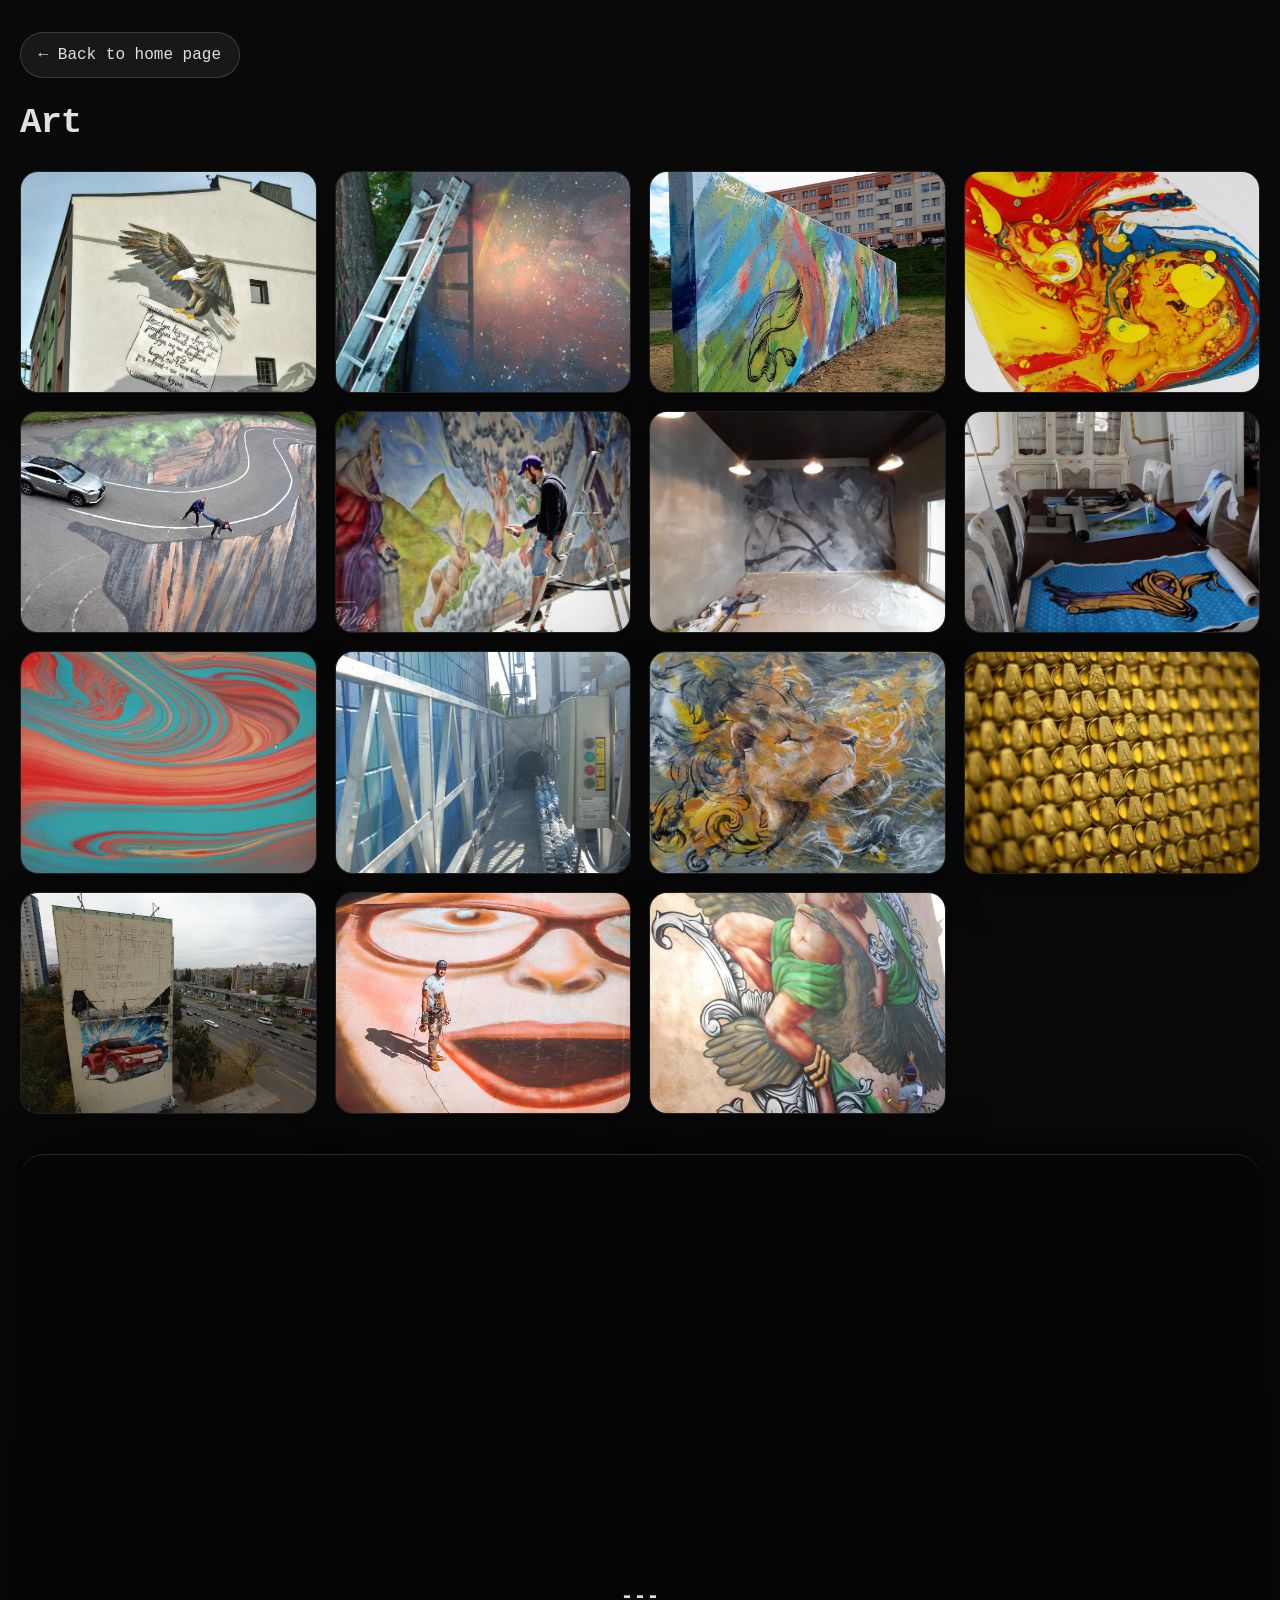
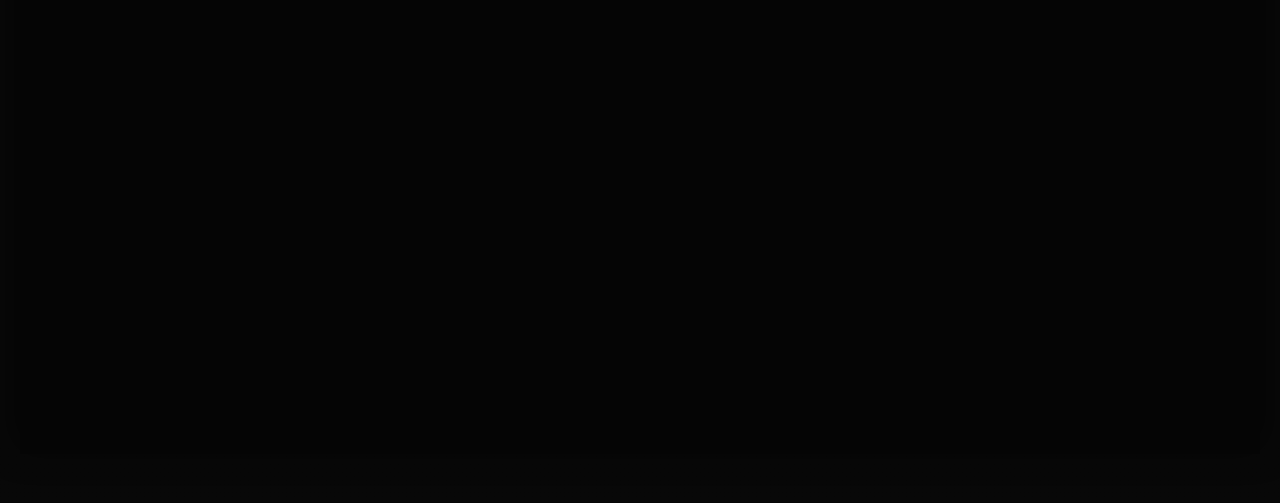
==== pages/art.html @ 4b332e83 "update" ====
<!DOCTYPE html>
<html lang="pl">
<head>
    <meta charset="UTF-8">
    <meta name="viewport" content="width=device-width, initial-scale=1.0">
    <title>Artystyczne malowanie | Galeria</title>
    <link rel="stylesheet" href="../css/style.css">
</head>
<body>
    <div class="gallery-page">
        <a href="../index.html" class="back-btn">← Back to home page</a>

        <header class="gallery-header">
            <div>
                <h1>Art</h1>
        </header>

        <main class="gallery-grid" id="art-gallery"></main>

        <section class="video-section">
            <h2>---</h2>
            <div class="video-grid" id="video-gallery"></div>
        </section>

        <div class="lightbox" id="lightbox">
            <div class="lightbox-content">
                <button class="lightbox-close" id="lightbox-close">×</button>
                <img id="lightbox-img" src="" alt="Preview">
            </div>
        </div>
    </div>

    <script src="../js/main.js" defer></script>
    <script>
        const artImages = [
            "../images/art/1 Oleksii Pryimak 22 1.jpg",
            "../images/art/096939-Oleksii-Pryimak.jpg",
            "../images/art/1 Oleksii Pryimak 24 mural.jpg",
            "../images/art/1 Oleksii Pryimak 26 mural.jpg",
            "../images/art/1 Oleksii Pryimak 27 mural.jpg",
            "../images/art/1-Oleksii-Pryimak.jpg",
            "../images/art/156145-Oleksii-Pryimak.jpg",
            "../images/art/218852-Oleksii-Pryimak.jpg",
            "../images/art/242315-Oleksii-Pryimak.jpg",
            "../images/art/338756-Oleksii-Pryimak.jpg",
            "../images/art/394391-Oleksii-Pryimak.jpg",
            "../images/art/443023-Oleksii-Pryimak.jpg",
            "../images/art/Oleksii Pryimak 1 mural.jpg",
            "../images/art/Oleksii Pryimak 10 mural.JPG",
            "../images/art/Oleksii Pryimak 11 mural.jpg"
        ];

        const videoFiles = [
            <!--"../images/art/video/Oleksii Pryimak 2011.mp4", -->
        ];

        document.addEventListener('DOMContentLoaded', () => {
            const gallery = document.getElementById('art-gallery');
            const videoGallery = document.getElementById('video-gallery');
            const lightbox = document.getElementById('lightbox');
            const lightboxImg = document.getElementById('lightbox-img');
            const lightboxClose = document.getElementById('lightbox-close');

            artImages.forEach(src => {
                const item = document.createElement('div');
                item.className = 'gallery-item';
                const img = document.createElement('img');
                img.src = src;
                img.alt = 'Artystyczne malowanie';
                img.loading = 'lazy';
                item.appendChild(img);
                gallery.appendChild(item);

                item.addEventListener('click', () => {
                    openLightbox(src);
                });
            });

            videoFiles.forEach(src => {
                const wrapper = document.createElement('div');
                wrapper.className = 'video-card';
                const video = document.createElement('video');
                video.src = src;
                video.autoplay = true;
                video.muted = true;
                video.loop = true;
                video.playsInline = true;
                video.setAttribute('playsinline', '');
                wrapper.appendChild(video);
                videoGallery.appendChild(wrapper);
            });

            lightboxClose.addEventListener('click', closeLightbox);
            lightbox.addEventListener('click', event => {
                if (event.target === lightbox) {
                    closeLightbox();
                }
            });
        });
    </script>
</body>
</html>
---- css/style.css ----
/* --- CSS VARIABLES & RESET --- */
:root {
    --bg-color: #050505;
    --text-color: #e0e0e0;
    --accent-color: #ff9f1c; /* Pomarańczowy */
    --grid-line-color: #333;
    --overlay-color: rgba(0, 0, 0, 0.85); /* Mocniejsze przyciemnienie dla minimalizmu */
    --overlay-color-light: rgba(0, 0, 0, 0.4); /* Lżejsze przyciemnienie dla sekcji kolorowych */
}

* {
    box-sizing: border-box;
    margin: 0;
    padding: 0;
}

html {
    scroll-behavior: smooth;
}

body {
    background-color: var(--bg-color);
    color: var(--text-color);
    font-family: 'Fira Code', monospace; /* Jedna czcionka wszędzie */
    overflow-x: hidden;
    overflow-y: visible;
    scrollbar-width: none; 
    -ms-overflow-style: none;
}

body::-webkit-scrollbar { 
    display: none; 
}

a {
    text-decoration: none;
    color: inherit;
    transition: color 0.3s, text-shadow 0.3s;
}

/* Hover na tekst - zmiana na pomarańczowy */
p:hover, h1:hover, h2:hover, h3:hover, li:hover, span:hover {
    color: var(--accent-color);
    transition: color 0.3s ease;
    cursor: default;
}

/* --- TOP HEADER & NAVIGATION --- */
html {
    scroll-behavior: smooth;
    overflow-y: visible;
}

body {
    overflow-x: hidden;
    overflow-y: visible;
}

section[id], div[id] {
    scroll-margin-top: 80px;
}

.top-header {
    position: fixed;
    top: 20px;
    left: 0;
    right: 0;
    width: 100%;
    z-index: 1001;
    display: flex;
    justify-content: center;
    align-items: center;
    padding: 0 20px;
    pointer-events: none;
}

.top-header-inner {
    display: flex;
    justify-content: space-between;
    align-items: center;
    width: 100%;
    max-width: 1240px;
    gap: 12px;
    pointer-events: auto;
    background: rgba(5, 5, 5, 0.65);
    padding: 8px 12px;
    border-radius: 14px;
    backdrop-filter: blur(10px);
    box-shadow: 0 8px 22px rgba(0, 0, 0, 0.24);
}

.lang-container-right {
    justify-content: flex-end;
}

.lang-container {
    display: flex;
    pointer-events: auto;
    box-shadow: 0 4px 15px rgba(0, 0, 0, 0.4);
}

.lang-btn {
    width: 44px;
    height: 40px;
    background: rgba(10, 10, 10, 0.75);
    backdrop-filter: blur(8px);
    border: 1px solid rgba(255, 255, 255, 0.2);
    color: var(--text-color);
    display: flex;
    align-items: center;
    justify-content: center;
    cursor: pointer;
    font-size: 0.85rem;
    font-weight: 600;
    transition: all 0.3s ease;
}

.lang-btn.active {
    background: var(--accent-color);
    color: #000;
    border-color: var(--accent-color);
}

.lang-btn:first-child {
    border-right: none;
    border-radius: 4px 0 0 4px;
}

.lang-btn:last-child {
    border-radius: 0 4px 4px 0;
}

.lang-btn:hover:not(.active) {
    background: rgba(255, 255, 255, 0.15);
    color: var(--accent-color);
}

/* Hamburger button (Mobile only) */
.hamburger-btn {
    position: relative;
    width: 44px;
    height: 44px;
    background: rgba(10, 10, 10, 0.8);
    backdrop-filter: blur(8px);
    border: 1px solid rgba(255, 255, 255, 0.2);
    border-radius: 6px;
    display: flex;
    flex-direction: column;
    justify-content: center;
    align-items: center;
    gap: 5px;
    cursor: pointer;
    pointer-events: auto;
    transition: border-color 0.3s, background 0.3s;
    box-shadow: 0 4px 15px rgba(0, 0, 0, 0.4);
}

.hamburger-btn:hover {
    border-color: var(--accent-color);
    background: rgba(0, 0, 0, 0.95);
}

.hamburger-btn .bar {
    width: 22px;
    height: 2px;
    background-color: var(--text-color);
    transition: transform 0.3s ease, opacity 0.3s ease, background-color 0.3s ease;
}

.hamburger-btn.active .bar:nth-child(1) {
    transform: translateY(7px) rotate(45deg);
    background-color: var(--accent-color);
}

.hamburger-btn.active .bar:nth-child(2) {
    opacity: 0;
}

.hamburger-btn.active .bar:nth-child(3) {
    transform: translateY(-7px) rotate(-45deg);
    background-color: var(--accent-color);
}

/* --- MOBILE MENU OVERLAY --- */
.mobile-menu-overlay {
    position: fixed;
    top: 0;
    left: 0;
    width: 100%;
    height: 100vh;
    background: rgba(5, 5, 5, 0.96);
    backdrop-filter: blur(16px);
    z-index: 1002;
    display: flex;
    flex-direction: column;
    justify-content: center;
    align-items: center;
    opacity: 0;
    pointer-events: none;
    transform: translateY(-20px);
    transition: opacity 0.4s cubic-bezier(0.16, 1, 0.3, 1), transform 0.4s cubic-bezier(0.16, 1, 0.3, 1);
}

.mobile-menu-overlay.active {
    opacity: 1;
    pointer-events: auto;
    transform: translateY(0);
}

.close-menu-btn {
    position: absolute;
    top: 25px;
    right: 25px;
    width: 44px;
    height: 44px;
    background: rgba(255, 255, 255, 0.08);
    border: 1px solid rgba(255, 255, 255, 0.2);
    border-radius: 50%;
    color: var(--text-color);
    font-size: 1.4rem;
    display: flex;
    align-items: center;
    justify-content: center;
    cursor: pointer;
    transition: all 0.3s ease;
}

.close-menu-btn:hover {
    color: var(--accent-color);
    border-color: var(--accent-color);
    transform: rotate(90deg);
}

.mobile-nav-links {
    display: flex;
    flex-direction: column;
    align-items: center;
    gap: 24px;
}

.mobile-nav-links a {
    font-size: 1.3rem;
    text-transform: uppercase;
    letter-spacing: 1px;
    color: var(--text-color);
    position: relative;
    padding: 8px 16px;
    transition: color 0.3s ease, transform 0.3s ease;
}

.mobile-nav-links a::after {
    content: '';
    position: absolute;
    bottom: 0;
    left: 50%;
    width: 0;
    height: 2px;
    background-color: var(--accent-color);
    transition: width 0.3s ease, left 0.3s ease;
}

.mobile-nav-links a:hover {
    color: var(--accent-color);
    transform: scale(1.05);
}

.mobile-nav-links a:hover::after {
    width: 100%;
    left: 0;
}

/* --- NAVIGATION & PROGRESS (Right Side Desktop) --- */
.nav-container {
    position: fixed;
    top: 50%;
    right: 25px;
    transform: translateY(-50%);
    z-index: 1000;
    display: flex;
    flex-direction: column;
    align-items: center;
    gap: 14px;
    padding: 15px 8px;
    background: rgba(10, 10, 10, 0.4);
    backdrop-filter: blur(8px);
    border: 1px solid rgba(255, 255, 255, 0.1);
    border-radius: 30px;
    box-shadow: 0 10px 25px rgba(0, 0, 0, 0.5);
}

.nav-arrow {
    width: 36px;
    height: 36px;
    border-radius: 50%;
    color: var(--text-color);
    cursor: pointer;
    font-size: 1rem;
    display: flex;
    align-items: center;
    justify-content: center;
    transition: all 0.3s ease;
    background: rgba(0, 0, 0, 0.6);
    border: 1px solid rgba(255, 255, 255, 0.2);
}

.nav-arrow-up:hover {
    color: var(--accent-color);
    border-color: var(--accent-color);
    transform: translateY(-3px);
    box-shadow: 0 0 10px var(--accent-color);
}

.nav-arrow-down:hover {
    color: var(--accent-color);
    border-color: var(--accent-color);
    transform: translateY(3px);
    box-shadow: 0 0 10px var(--accent-color);
}

.progress-bar {
    display: flex;
    flex-direction: column;
    gap: 6px;
    align-items: center;
}

.progress-segment {
    width: 8px;
    height: 32px;
    border-radius: 4px;
    background-color: rgba(255, 255, 255, 0.2);
    transition: all 0.4s cubic-bezier(0.16, 1, 0.3, 1);
    cursor: pointer;
    border: 1px solid transparent;
    position: relative;
}

.progress-segment:hover {
    background-color: rgba(255, 159, 28, 0.6);
    transform: scaleX(1.3);
}

.progress-segment.active {
    height: 44px;
    background-color: var(--accent-color);
    box-shadow: 0 0 12px var(--accent-color);
}

/* Tooltip on Desktop Navigation Hover */
.progress-segment::before {
    content: attr(data-tooltip-active);
    position: absolute;
    right: 25px;
    top: 50%;
    transform: translateY(-50%) translateX(10px);
    background: rgba(10, 10, 10, 0.9);
    border: 1px solid var(--accent-color);
    color: var(--accent-color);
    padding: 4px 10px;
    border-radius: 4px;
    font-size: 0.75rem;
    white-space: nowrap;
    opacity: 0;
    pointer-events: none;
    transition: opacity 0.3s ease, transform 0.3s ease;
}

.progress-segment:hover::before {
    opacity: 1;
    transform: translateY(-50%) translateX(0);
}

/* --- SECTIONS LAYOUT --- */
/* --- STACKING CARDS SECTIONS LAYOUT --- */
section {
    min-height: 100vh;
    width: 100%;
    position: sticky;
    top: 0;
    display: flex;
    flex-direction: column;
    justify-content: center;
    align-items: center;
    padding: 90px 40px;
    background-color: var(--bg-color); /* Opaque background prevents content bleed-through */
    border-radius: 24px 24px 0 0;
    border-top: 1px solid rgba(255, 159, 28, 0.2);
    box-shadow: 0 -10px 35px rgba(0, 0, 0, 0.7);
    overflow: hidden;
}

/* Stacking Order per Section */
#hero {
    z-index: 1;
    border-radius: 0;
    border-top: none;
    box-shadow: none;
}

#programming { z-index: 2; }
#graphics { z-index: 3; }
#art { z-index: 4; }
#contact { z-index: 5; }

/* Global Grayscale for Backgrounds */
.bg-image {
    position: absolute;
    top: 0;
    left: 0;
    width: 100%;
    height: 100%;
    z-index: 0;
    background-size: cover;
    background-position: center;
    background-attachment: fixed;
    filter: grayscale(35%);
    transition: filter 0.5s ease, transform 0.1s ease-out;
}

/* Colored backgrounds for specific sections */
.bg-color {
    filter: grayscale(0%) !important;
}

/* Specific Background Images */
.bg-hero { background-image: url('https://images.unsplash.com/photo-1462332420958-a05d1e002413?q=80&w=3007&auto=format&fit=crop&ixlib=rb-4.1.0&ixid=M3wxMjA3fDB8MHxwaG90by1wYWdlfHx8fGVufDB8fHx8fA%3D%3D'); }
.bg-prog { background-image: url('https://images.unsplash.com/photo-1462332420958-a05d1e002413?q=80&w=3007&auto=format&fit=crop&ixlib=rb-4.1.0&ixid=M3wxMjA3fDB8MHxwaG90by1wYWdlfHx8fGVufDB8fHx8fA%3D%3D'); }
.bg-graph { background-image: url('https://images.unsplash.com/photo-1462332420958-a05d1e002413?q=80&w=3007&auto=format&fit=crop&ixlib=rb-4.1.0&ixid=M3wxMjA3fDB8MHxwaG90by1wYWdlfHx8fGVufDB8fHx8fA%3D%3D'); }
.bg-art { background-image: url('https://images.unsplash.com/photo-1462332420958-a05d1e002413?q=80&w=3007&auto=format&fit=crop&ixlib=rb-4.1.0&ixid=M3wxMjA3fDB8MHxwaG90by1wYWdlfHx8fGVufDB8fHx8fA%3D%3D'); }
.bg-contact { background-image: url('https://images.unsplash.com/photo-1525547719571-a2d4ac8945e2?q=80&w=928&auto=format&fit=crop&ixlib=rb-4.1.0&ixid=M3wxMjA3fDB8MHxwaG90by1wYWdlfHx8fGVufDB8fHx8fA%3D%3D'); }

.overlay {
    position: absolute;
    top: 0;
    left: 0;
    width: 100%;
    height: 100%;
    background: var(--overlay-color);
    z-index: 1;
}

.overlay-light {
    background: var(--overlay-color-light);
}

/* Content Container */
.container {
    position: relative;
    z-index: 2;
    width: 100%;
    max-width: 1200px; /* Ujednolicona szerokość */
    text-align: center;
}

/* --- SCROLL REVEAL ANIMATIONS (Pure CSS + IntersectionObserver) --- */
.fade-in-section,
.reveal-fade,
.reveal-slide-up,
.reveal-slide-down,
.reveal-slide-left,
.reveal-slide-right,
.reveal-zoom-in,
.reveal-scale {
    opacity: 0;
    transition: opacity 0.8s cubic-bezier(0.16, 1, 0.3, 1), transform 0.8s cubic-bezier(0.16, 1, 0.3, 1);
    will-change: opacity, transform; /* Optymalizacja wydajności */
}

.reveal-slide-up {
    transform: translateY(40px);
}

.reveal-slide-down {
    transform: translateY(-40px);
}

.reveal-slide-left {
    transform: translateX(-50px);
}

.reveal-slide-right {
    transform: translateX(50px);
}

.reveal-zoom-in,
.reveal-scale {
    transform: scale(0.90);
}

.fade-in-section {
    transform: translateY(30px);
}

/* Active states toggled by IntersectionObserver */
.fade-in-section.is-visible,
.fade-in-section.active,
.reveal-fade.active,
.reveal-slide-up.active,
.reveal-slide-down.active,
.reveal-slide-left.active,
.reveal-slide-right.active,
.reveal-zoom-in.active,
.reveal-scale.active {
    opacity: 1;
    transform: translateY(0) translateX(0) scale(1);
}

/* Stagger animation delays for grid items and consecutive elements */
.stagger-1 { transition-delay: 0.12s; }
.stagger-2 { transition-delay: 0.25s; }
.stagger-3 { transition-delay: 0.38s; }
.stagger-4 { transition-delay: 0.51s; }

/* --- FLOATING ANIMATION FOR PROGRAMMING SECTION --- */
@keyframes floatUp {
    from {
        opacity: 0;
        transform: translateY(60px);
    }
    to {
        opacity: 1;
        transform: translateY(0);
    }
}

/* Apply staggered floating animation to section elements */
#programming .section-title.float-up,
#graphics .section-title.float-up,
#art .section-title.float-up {
    animation: floatUp 0.5s ease-out forwards;
}

/* --- HERO SECTION --- */
#hero h1 {
    font-size: 4rem;
    margin-bottom: 20px;
    letter-spacing: -2px;
    text-shadow: 0 4px 10px rgba(0,0,0,0.5);
    min-height: 1.2em;
    min-width: 100px;
}

#hero p {
    font-size: 1.1rem;
    max-width: 800px;
    margin: 0 auto;
    line-height: 1.8;
    border-left: 2px solid var(--accent-color);
    padding-left: 20px;
    text-align: left;
    background: rgba(0,0,0,0.3);
    padding-top: 10px;
    padding-bottom: 10px;
    min-height: 120px;
}

/* Hide hero elements initially until typing effect starts */
#hero-title, #hero-description {
    visibility: hidden;
}

#hero-title.typing-active, #hero-description.typing-active {
    visibility: visible;
}

/* Typing Effect Styles */
.typing-text {
    display: inline-block;
    position: relative;
}

.typing-cursor {
    display: inline-block;
    width: 2px;
    height: 1em;
    background-color: var(--accent-color);
    margin-left: 4px;
    animation: blink 0.8s infinite;
    vertical-align: text-bottom;
}

@keyframes blink {
    0%, 49% { opacity: 1; }
    50%, 100% { opacity: 0; }
}

.hero-socials {
    margin-top: 40px;
    display: flex;
    gap: 20px;
    justify-content: center;
}

.hero-socials a {
    font-size: 1.5rem;
    border: 1px solid var(--text-color);
    padding: 10px 20px;
    transition: all 0.3s;
    background: rgba(0,0,0,0.5);
}

.hero-socials a:hover {
    border-color: var(--accent-color);
    color: var(--accent-color);
    box-shadow: 0 0 10px var(--accent-color);
}

/* --- CANVAS PARTICLE SYSTEM --- */
#particle-canvas {
    position: absolute;
    top: 0;
    left: 0;
    width: 100%;
    height: 100%;
    z-index: 1;
    display: block;
    pointer-events: none;
}

/* --- UNIFIED TEMPLATE FOR SKILLS (Grid System) --- */
.section-title {
    font-size: 3rem;
    text-transform: uppercase;
    margin-bottom: 40px;
    border-bottom: 1px solid var(--grid-line-color);
    padding-bottom: 20px;
    width: 100%;
    text-align: left;
}

.skills-grid {
    display: grid;
    grid-template-columns: 1fr 1fr 1fr;
    width: 100%;
    border-top: 1px solid var(--grid-line-color);
    border-bottom: 1px solid var(--grid-line-color);
    margin-bottom: 40px;
}

.grid-item {
    padding: 30px 20px;
    border-right: 1px solid var(--grid-line-color);
    display: flex;
    align-items: center;
    justify-content: center;
    text-align: center;
    font-size: 1rem;
    position: relative;
    transition: background 0.3s;
    background: rgba(0,0,0,0.2);
}

.grid-item:last-child {
    border-right: none;
}

/* Special Styling for Link Block */
.grid-item.link-block {
    border: 1px solid var(--accent-color); /* Wyróżnienie */
    color: var(--accent-color);
    font-weight: bold;
    cursor: pointer;
    transition: all 0.3s ease;
}

.grid-item.link-block:hover {
    background: var(--accent-color);
    color: #000;
    box-shadow: 0 0 20px var(--accent-color);
}

/* Description under grid */
.section-desc {
    text-align: justify;
    margin-bottom: 40px;
    line-height: 1.6;
    color: #aaa;
}

/* --- IMAGES & CAROUSEL --- */
.content-image {
    width: 100%;
    max-width: 1200px;
    height: 350px;
    object-fit: cover;
    margin: 0 auto 48px auto;
    display: block;
    filter: grayscale(100%); /* Czarno-białe domyślnie */
    transition: filter 0.5s ease, transform 0.35s ease-out;
    border: 1px solid #333;
    transform: translateX(0);
    will-change: transform;
}

.content-image:hover {
    filter: grayscale(0%); /* Kolor po najechaniu */
}

section#programming .content-image,
section#graphics .content-image,
section#art .content-image {
    margin-bottom: 40px;
}

/* Carousel overrides */
.carousel {
    width: 100%;
    max-width: 800px;
    height: 400px;
    margin: 0 auto;
    position: relative;
    overflow: hidden;
    border: 1px solid #333;
}

.carousel-slide img {
    width: 100%;
    height: 100%;
    object-fit: cover;
    filter: grayscale(100%);
    transition: filter 0.5s ease;
    border-radius: 0; 
}

.carousel-slide img:hover {
    filter: grayscale(0%);
}

/* --- GALLERY PAGES --- */
.gallery-page {
    max-width: 1280px;
    margin: 0 auto;
    padding: 32px 20px 48px;
    min-height: 100vh;
    background: linear-gradient(180deg, rgba(255,255,255,0.02), rgba(255,255,255,0.01));
}

.back-btn {
    display: inline-flex;
    align-items: center;
    gap: 0.5rem;
    margin-bottom: 24px;
    padding: 0.8rem 1.1rem;
    border: 1px solid rgba(255,255,255,0.16);
    border-radius: 999px;
    background: rgba(255,255,255,0.06);
    color: var(--text-color);
    box-shadow: 0 10px 30px rgba(0,0,0,0.2);
    transition: transform 180ms ease, background 180ms ease, border-color 180ms ease;
}

.back-btn:hover,
.back-btn:focus-visible {
    transform: translateY(-1px);
    background: rgba(255,255,255,0.12);
    border-color: var(--accent-color);
    color: var(--accent-color);
}

.gallery-header {
    margin-bottom: 28px;
}

.gallery-header h1 {
    margin: 0 0 0.6rem;
    font-size: clamp(2rem, 2.8vw, 3rem);
    letter-spacing: -0.03em;
}

.gallery-header p {
    margin: 0;
    max-width: 42rem;
    color: #bcbcbc;
    font-size: 0.98rem;
}

.gallery-grid {
    display: grid;
    grid-template-columns: repeat(auto-fill, minmax(250px, 1fr));
    gap: 18px;
    margin-bottom: 40px;
}

.gallery-item {
    position: relative;
    overflow: hidden;
    border-radius: 18px;
    background: #0d0d0d;
    border: 1px solid rgba(255,255,255,0.08);
    box-shadow: 0 18px 45px rgba(0,0,0,0.24);
    cursor: pointer;
    aspect-ratio: 4 / 3;
}

.gallery-item img {
    width: 100%;
    height: 100%;
    display: block;
    object-fit: cover;
    transition: transform 280ms ease;
}

.gallery-item:hover img,
.gallery-item:focus-within img {
    transform: scale(1.04);
}

.video-section {
    margin-top: 8px;
}

.video-section h2 {
    margin: 0 0 18px;
    font-size: 1.35rem;
}

.video-grid {
    display: grid;
    grid-template-columns: repeat(auto-fit, minmax(280px, 1fr));
    gap: 20px;
}

.video-card {
    overflow: hidden;
    border-radius: 20px;
    background: #000;
    border: 1px solid rgba(255,255,255,0.08);
    box-shadow: 0 18px 45px rgba(0,0,0,0.24);
}

.video-card video {
    width: 100%;
    height: auto;
    display: block;
}

.lightbox {
    position: fixed;
    inset: 0;
    display: none;
    justify-content: center;
    align-items: center;
    padding: 24px;
    background: rgba(0, 0, 0, 0.97);
    z-index: 9999;
}

.lightbox.active {
    display: flex;
}

.lightbox-content {
    position: relative;
    max-width: min(1140px, 100%);
    width: 100%;
    max-height: 100%;
    display: grid;
    place-items: center;
}

.lightbox-content img {
    max-width: 100%;
    max-height: calc(100vh - 96px);
    object-fit: contain;
    border-radius: 18px;
    box-shadow: 0 40px 120px rgba(0, 0, 0, 0.45);
}

.lightbox-close {
    position: absolute;
    top: 16px;
    right: 16px;
    width: 44px;
    height: 44px;
    border: none;
    border-radius: 50%;
    background: rgba(255, 255, 255, 0.16);
    color: #fff;
    font-size: 1.6rem;
    cursor: pointer;
    display: grid;
    place-items: center;
    transition: background 180ms ease, transform 180ms ease;
}

.lightbox-close:hover,
.lightbox-close:focus-visible {
    background: rgba(255,255,255,0.24);
    transform: scale(1.05);
}

/* --- CONTACT SECTION --- */
.contact-box {
    border: 1px solid var(--grid-line-color);
    padding: 60px;
    display: inline-block;
    transition: border-color 0.3s;
    background: rgba(0,0,0,0.6);
    backdrop-filter: blur(5px);
}

.contact-box:hover {
    border-color: var(--accent-color);
}

/* --- RESPONSIVE MOBILE STYLES --- */
@media (max-width: 768px) {
    /* Show Hamburger button and hide side arrows navigation */
    .hamburger-btn {
        display: flex;
    }
    .nav-container {
        display: none !important;
    }
    
    section {
        padding: 85px 20px 50px 20px;
        border-radius: 20px 20px 0 0;
    }

    #hero {
        border-radius: 0;
    }

    #hero h1 {
        font-size: 2.6rem;
    }

    #hero p {
        font-size: 0.95rem;
        line-height: 1.6;
        padding-left: 14px;
        min-height: auto;
    }

    .section-title {
        font-size: 2.2rem;
        margin-bottom: 25px;
    }

    .skills-grid {
        grid-template-columns: 1fr;
        margin-bottom: 25px;
    }

    .grid-item {
        border-right: none;
        border-bottom: 1px solid var(--grid-line-color);
        padding: 20px 15px;
    }

    .grid-item:last-child {
        border-bottom: none;
    }

    .content-image, .carousel {
        height: 240px;
    }

    .contact-box {
        padding: 35px 20px;
        width: 100%;
        max-width: 450px;
    }
}
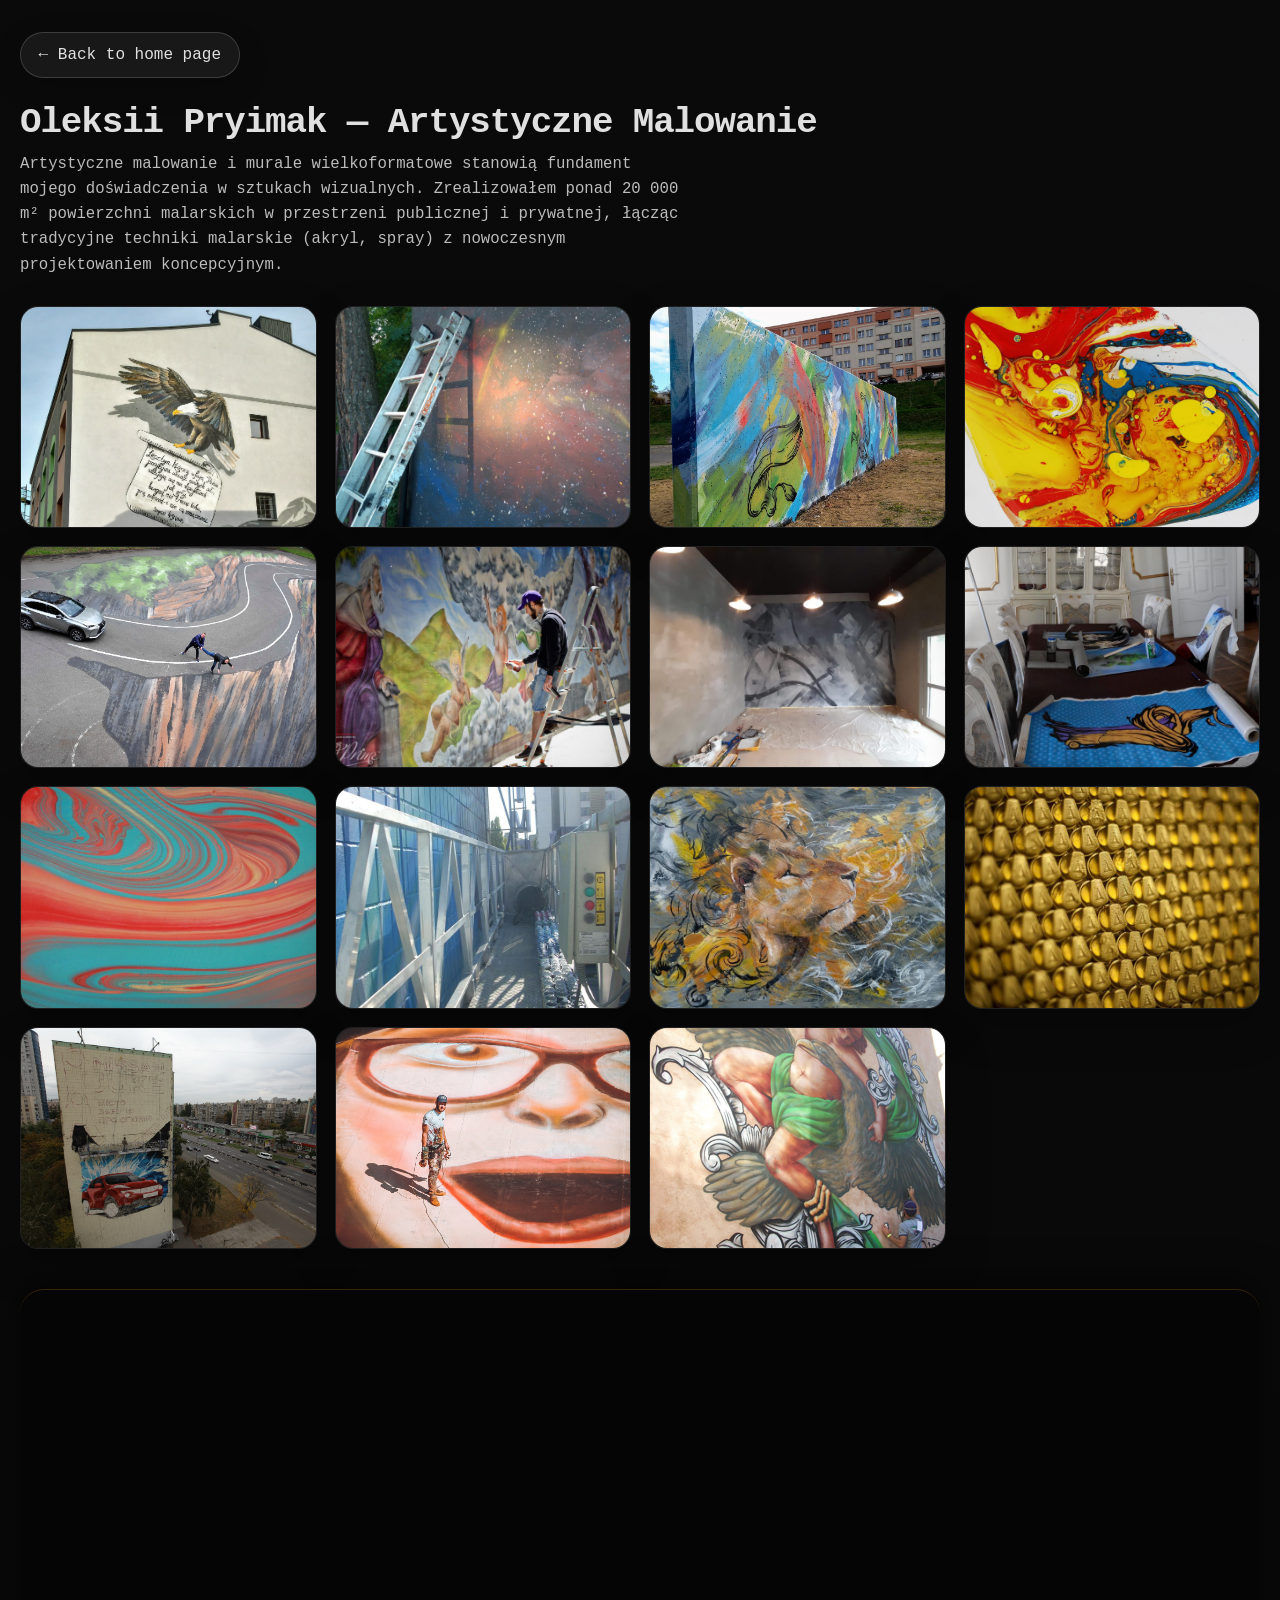
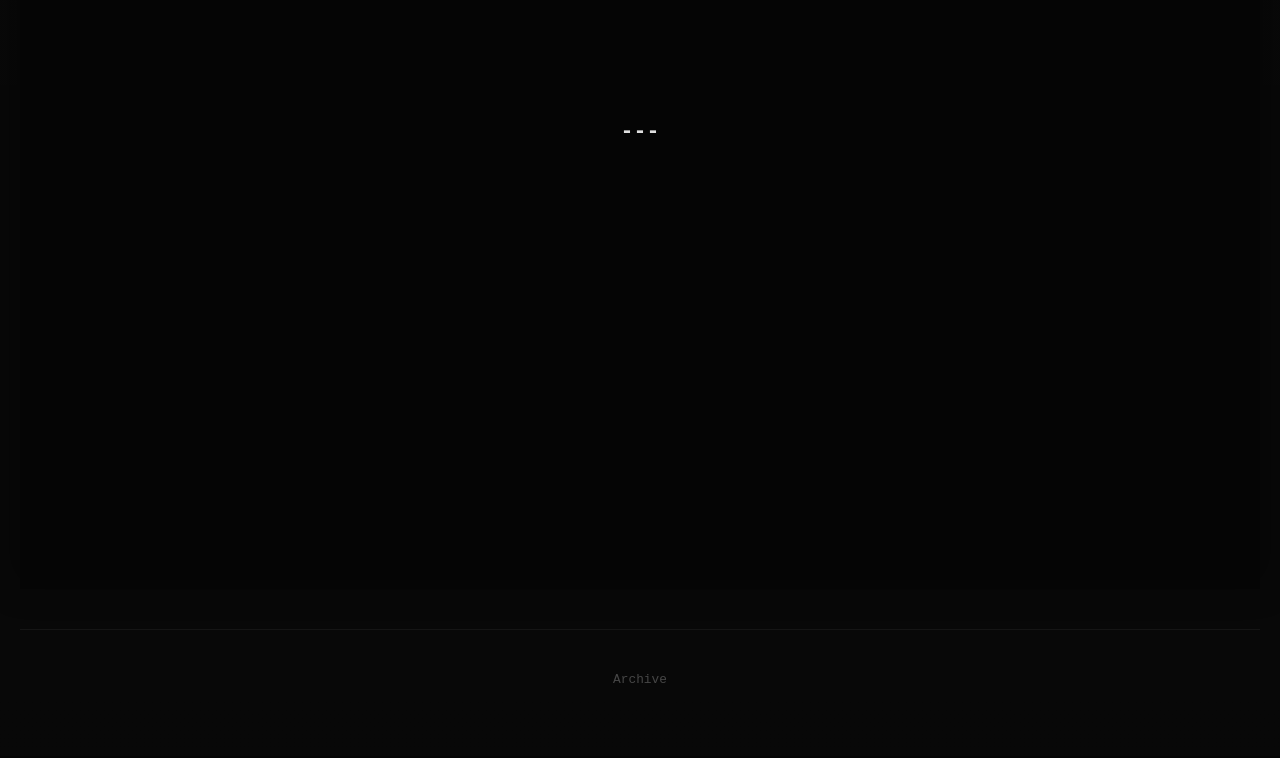
==== commit 2d4af71e: "Fix project root structure and restore proper files" ====
--- a/pages/art.html
+++ b/pages/art.html
@@ -3,7 +3,32 @@
 <head>
     <meta charset="UTF-8">
     <meta name="viewport" content="width=device-width, initial-scale=1.0">
-    <title>Artystyczne malowanie | Galeria</title>
+    <title>Artystyczne Malowanie &amp; Murale | Oleksii Pryimak</title>
+
+    <!-- Meta SEO & Robots -->
+    <meta name="robots" content="index, follow">
+    <meta name="description" content="Galeria prac artystycznego malowania i wielkoformatowych murali Oleksii Pryimak. Ponad 20 000 m² zrealizowanych projektów.">
+    <meta name="author" content="Oleksii Pryimak">
+
+    <!-- Tag Kanoniczny (Canonical) -->
+    <link rel="canonical" href="https://oleksii.pryimak.pl/pages/art.html" />
+
+    <!-- Open Graph -->
+    <meta property="og:type" content="website">
+    <meta property="og:url" content="https://oleksii.pryimak.pl/pages/art.html">
+    <meta property="og:title" content="Artystyczne Malowanie &amp; Murale | Oleksii Pryimak">
+    <meta property="og:description" content="Galeria prac artystycznego malowania i wielkoformatowych murali Oleksii Pryimak.">
+
+    <!-- Google Analytics (GA4) -->
+    <script async src="https://www.googletagmanager.com/gtag/js?id=G-FC5D5TD5PJ"></script>
+    <script>
+      window.dataLayer = window.dataLayer || [];
+      function gtag(){dataLayer.push(arguments);}
+      gtag('js', new Date());
+
+      gtag('config', 'G-FC5D5TD5PJ');
+    </script>
+
     <link rel="stylesheet" href="../css/style.css">
 </head>
 <body>
@@ -12,7 +37,11 @@
 
         <header class="gallery-header">
             <div>
-                <h1>Art</h1>
+                <h1>Oleksii Pryimak — Artystyczne Malowanie</h1>
+                <p class="gallery-intro-desc">
+                    Artystyczne malowanie i murale wielkoformatowe stanowią fundament mojego doświadczenia w sztukach wizualnych. Zrealizowałem ponad 20 000 m² powierzchni malarskich w przestrzeni publicznej i prywatnej, łącząc tradycyjne techniki malarskie (akryl, spray) z nowoczesnym projektowaniem koncepcyjnym.
+                </p>
+            </div>
         </header>
 
         <main class="gallery-grid" id="art-gallery"></main>
@@ -28,6 +57,10 @@
                 <img id="lightbox-img" src="" alt="Preview">
             </div>
         </div>
+
+        <footer class="gallery-footer">
+            <a href="https://sites.google.com/pryimak.pl/oleksii-pryimak" target="_blank" rel="noopener noreferrer" class="archive-link">Archive</a>
+        </footer>
     </div>
 
     <script src="../js/main.js" defer></script>
--- a/css/style.css
+++ b/css/style.css
@@ -87,6 +87,43 @@
     border-radius: 14px;
     backdrop-filter: blur(10px);
     box-shadow: 0 8px 22px rgba(0, 0, 0, 0.24);
+}
+
+/* --- HEADER TEXT ROTATOR --- */
+.header-text-rotator {
+    position: relative;
+    height: 26px;
+    display: flex;
+    align-items: center;
+    justify-content: center;
+    overflow: hidden;
+    min-width: 180px;
+    max-width: 280px;
+    text-align: center;
+}
+
+.rotator-text {
+    position: absolute;
+    font-size: 0.8rem;
+    color: rgba(230, 230, 230, 0.85);
+    text-transform: uppercase;
+    letter-spacing: 1px;
+    white-space: nowrap;
+    opacity: 0;
+    transform: translateY(12px);
+    transition: opacity 0.4s ease, transform 0.4s ease;
+    pointer-events: none;
+    font-weight: 400;
+}
+
+.rotator-text.active {
+    opacity: 1;
+    transform: translateY(0);
+}
+
+.rotator-text.exit {
+    opacity: 0;
+    transform: translateY(-12px);
 }
 
 .lang-container-right {
@@ -371,22 +408,21 @@
 }
 
 /* --- SECTIONS LAYOUT --- */
-/* --- STACKING CARDS SECTIONS LAYOUT --- */
 section {
     min-height: 100vh;
-    width: 100%;
-    position: sticky;
-    top: 0;
+    height: auto;
+    width: 100%;
+    position: relative;
     display: flex;
     flex-direction: column;
     justify-content: center;
     align-items: center;
-    padding: 90px 40px;
+    padding: 100px 40px 100px 40px;
     background-color: var(--bg-color); /* Opaque background prevents content bleed-through */
     border-radius: 24px 24px 0 0;
     border-top: 1px solid rgba(255, 159, 28, 0.2);
-    box-shadow: 0 -10px 35px rgba(0, 0, 0, 0.7);
-    overflow: hidden;
+    box-shadow: 0 -10px 35px rgba(0, 0, 0, 0.5);
+    overflow: visible;
 }
 
 /* Stacking Order per Section */
@@ -531,13 +567,31 @@
 }
 
 /* --- HERO SECTION --- */
-#hero h1 {
-    font-size: 4rem;
-    margin-bottom: 20px;
-    letter-spacing: -2px;
-    text-shadow: 0 4px 10px rgba(0,0,0,0.5);
-    min-height: 1.2em;
-    min-width: 100px;
+.hero-title-container {
+    display: flex;
+    flex-direction: column;
+    align-items: center;
+    margin-bottom: 25px;
+    width: 100%;
+}
+
+.hero-line {
+    display: block;
+    line-height: 1.25;
+    text-shadow: 0 4px 12px rgba(0,0,0,0.6);
+}
+
+.hero-line-1 {
+    font-size: 3rem;
+    font-weight: 600;
+    color: #ffffff;
+}
+
+.hero-line-2 {
+    font-size: 1.65rem;
+    font-weight: 400;
+    color: var(--accent-color);
+    margin-top: 10px;
 }
 
 #hero p {
@@ -554,12 +608,12 @@
     min-height: 120px;
 }
 
-/* Hide hero elements initially until typing effect starts */
-#hero-title, #hero-description {
+/* Hide hero-description initially until typing effect starts */
+#hero-description {
     visibility: hidden;
 }
 
-#hero-title.typing-active, #hero-description.typing-active {
+#hero-description.typing-active {
     visibility: visible;
 }
 
@@ -962,4 +1016,267 @@
         width: 100%;
         max-width: 450px;
     }
+
+    .header-brand-info {
+        font-size: 0.7rem;
+        max-width: 180px;
+        letter-spacing: 0.5px;
+    }
+
+    .hero-line-1 {
+        font-size: 2.1rem;
+    }
+
+    .hero-line-2 {
+        font-size: 1.2rem;
+    }
+
+    section {
+        padding: 90px 20px 80px 20px;
+    }
+}
+
+/* --- ACCORDION STYLES --- */
+.accordion-content {
+    max-height: 0;
+    overflow: hidden;
+    transition: max-height 0.4s cubic-bezier(0.16, 1, 0.3, 1), opacity 0.3s ease;
+    opacity: 0;
+    width: 100%;
+    max-width: 1200px;
+    margin: 0 auto;
+}
+
+.accordion-content.open {
+    opacity: 1;
+    margin-top: 20px;
+    margin-bottom: 30px;
+}
+
+.grid-item.grid-accordion-btn {
+    flex-direction: column;
+    gap: 6px;
+    cursor: pointer;
+    background: rgba(255, 159, 28, 0.05);
+    border: 1px solid rgba(255, 159, 28, 0.3);
+    color: var(--text-color);
+    font-family: inherit;
+    transition: all 0.3s ease;
+    width: 100%;
+}
+
+.grid-item.grid-accordion-btn:hover,
+.grid-item.grid-accordion-btn.active {
+    background: rgba(255, 159, 28, 0.15);
+    border-color: var(--accent-color);
+    color: var(--accent-color);
+    box-shadow: 0 0 15px rgba(255, 159, 28, 0.2);
+}
+
+.grid-acc-subtext {
+    font-size: 0.75rem;
+    color: var(--accent-color);
+    letter-spacing: 0.5px;
+    font-weight: 600;
+}
+
+.accordion-content.open {
+    opacity: 1;
+    margin-top: 15px;
+}
+
+.accordion-inner {
+    background: rgba(0, 0, 0, 0.45);
+    border: 1px solid rgba(255, 255, 255, 0.1);
+    border-radius: 10px;
+    padding: 24px;
+    text-align: left;
+    font-size: 0.95rem;
+    line-height: 1.7;
+    backdrop-filter: blur(5px);
+}
+
+.accordion-inner h4 {
+    color: var(--accent-color);
+    margin-bottom: 10px;
+    font-size: 1.05rem;
+    font-weight: 600;
+}
+
+.accordion-inner ul {
+    list-style-type: none;
+    padding-left: 0;
+    margin-bottom: 15px;
+}
+
+.accordion-inner ul li {
+    position: relative;
+    padding-left: 20px;
+    margin-bottom: 6px;
+    color: #ccc;
+}
+
+.accordion-inner ul li::before {
+    content: "▹";
+    position: absolute;
+    left: 0;
+    color: var(--accent-color);
+}
+
+/* --- CONTACT CTA & GALLERY FOOTER --- */
+.contact-cta {
+    font-size: 1.25rem;
+    color: #e0e0e0;
+    margin-bottom: 30px;
+    text-align: center;
+    font-weight: 300;
+}
+
+.gallery-intro-desc {
+    margin-top: 12px;
+    color: #aaa;
+    font-size: 1rem;
+    line-height: 1.6;
+    max-width: 800px;
+}
+
+.gallery-footer {
+    text-align: center;
+    padding: 40px 20px 20px 20px;
+    margin-top: 40px;
+    border-top: 1px solid rgba(255, 255, 255, 0.05);
+}
+
+.archive-link {
+    color: rgba(255, 255, 255, 0.25);
+    font-size: 0.8rem;
+    text-decoration: none;
+    transition: color 0.3s ease;
+}
+
+.archive-link:hover {
+    color: var(--accent-color);
+}
+
+/* === 3D Carousel styles (graphics & art galleries) === */
+.carousel-3d {
+  position: relative;
+  width: 100%;
+  height: 420px;
+  margin: 24px 0 40px;
+  perspective: 1200px;
+  overflow: visible;
+  display: flex;
+  align-items: center;
+  justify-content: center;
+}
+
+.carousel-3d .carousel-track {
+  position: relative;
+  width: 100%;
+  height: 100%;
+  transform-style: preserve-3d;
+  display: flex;
+  align-items: center;
+  justify-content: center;
+  pointer-events: none;
+}
+
+.carousel-3d .carousel-slide {
+  pointer-events: auto;
+  position: absolute;
+  top: 50%;
+  left: 50%;
+  width: min(52%, 520px);
+  height: min(72%, 420px);
+  transform-origin: center center;
+  background-size: cover;
+  background-position: center;
+  border-radius: 12px;
+  box-shadow: 0 18px 40px rgba(12,12,12,0.35);
+  transition: transform 420ms cubic-bezier(.22,.9,.35,1), opacity 420ms ease, filter 420ms ease;
+  transform-style: preserve-3d;
+  will-change: transform, opacity;
+  overflow: hidden;
+  border: 1px solid rgba(255,255,255,0.03);
+}
+
+/* states */
+.carousel-3d .carousel-slide.hidden {
+  opacity: 0;
+  pointer-events: none;
+  transform: translate3d(-50%, -50%, -800px) scale(0.6);
+  filter: blur(6px) saturate(0.8);
+}
+
+.carousel-3d .carousel-slide.prev-far,
+.carousel-3d .carousel-slide.next-far {
+  opacity: 0.18;
+  transform: translate3d(-50%, -50%, -300px) scale(0.78);
+  filter: saturate(0.8) grayscale(0.14);
+}
+
+.carousel-3d .carousel-slide.prev {
+  transform: translate3d(calc(-50% - 36%), -50%, -120px) rotateY(18deg) scale(0.9);
+  opacity: 0.7;
+  filter: brightness(0.88) saturate(0.9);
+}
+
+.carousel-3d .carousel-slide.next {
+  transform: translate3d(calc(-50% + 36%), -50%, -120px) rotateY(-18deg) scale(0.9);
+  opacity: 0.7;
+  filter: brightness(0.88) saturate(0.9);
+}
+
+.carousel-3d .carousel-slide.active {
+  transform: translate3d(-50%, -50%, 0) rotateY(0deg) scale(1.02);
+  opacity: 1;
+  z-index: 40;
+  box-shadow: 0 30px 60px rgba(8,8,8,0.45);
+  border-radius: 14px;
+}
+
+/* small screens: simpler stack & touch-friendly */
+@media (max-width: 900px) {
+  .carousel-3d { height: 360px; }
+  .carousel-3d .carousel-slide { width: 80%; height: 320px; border-radius: 10px; }
+  .carousel-3d .carousel-slide.prev,
+  .carousel-3d .carousel-slide.next,
+  .carousel-3d .carousel-slide.prev-far,
+  .carousel-3d .carousel-slide.next-far { opacity: 0.28; transform: translate3d(-50%, -50%, -60px) scale(0.86) rotateY(0); }
+  .carousel-3d .carousel-slide.hidden { display:none; }
+}
+
+/* accessibility focus */
+.carousel-3d .carousel-slide:focus {
+  outline: 3px solid rgba(255,255,255,0.08);
+  transform: translate3d(-50%, -50%, 0) scale(1.03);
+}
+
+/* Lightbox trigger hint (optional small overlay) */
+.carousel-3d .carousel-slide::after {
+  content: '';
+  position: absolute;
+  inset: 0;
+  transition: background-color 220ms ease;
+  background: linear-gradient(180deg, rgba(0,0,0,0) 40%, rgba(0,0,0,0.18));
+}
+
+/* === Neutralize old rotator & accordion rules (keeps markup harmless) === */
+.header-text-rotator,
+.rotator-text {
+  display: none !important;
+  visibility: hidden !important;
+  height: 0 !important;
+  overflow: hidden !important;
+}
+
+.accordion-content,
+.grid-accordion-btn,
+.grid-acc-subtext,
+.accordion-inner {
+  display: none !important;
+  max-height: none !important;
+  visibility: hidden !important;
+  overflow: hidden !important;
 }
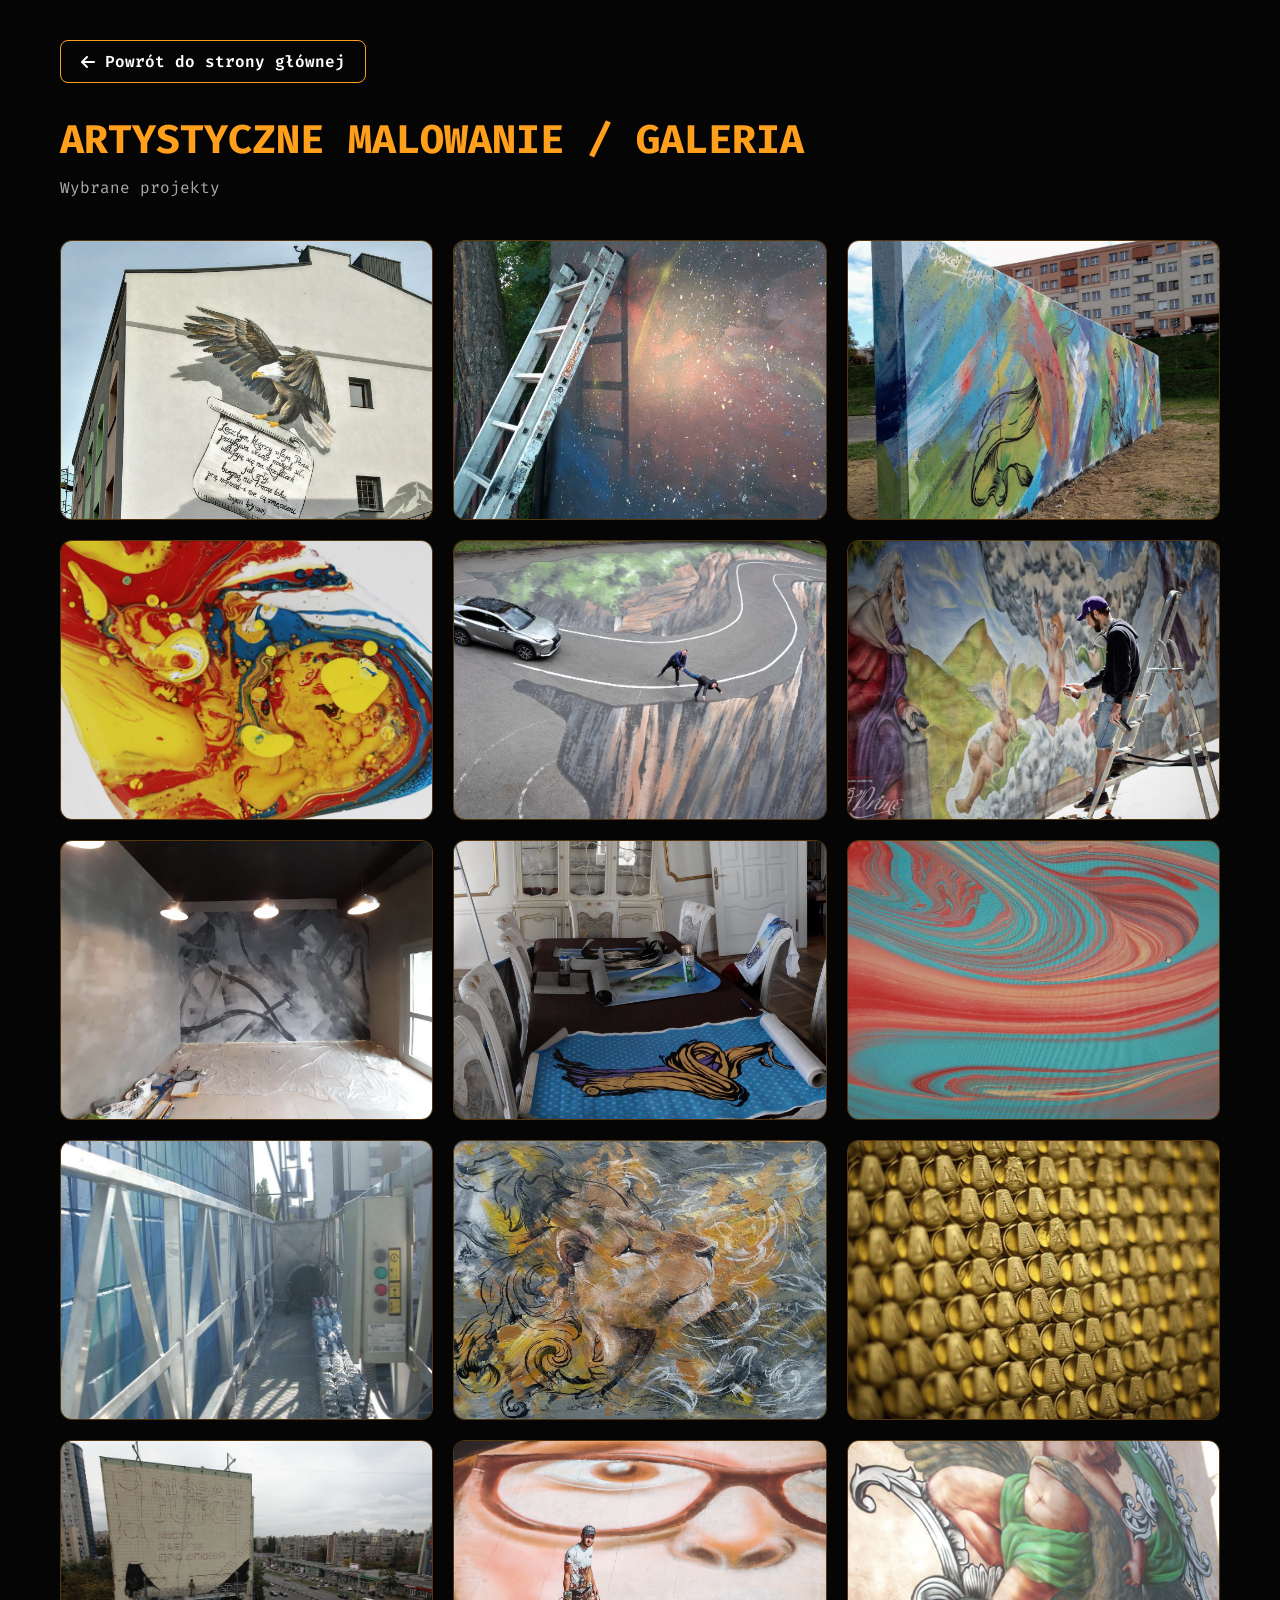
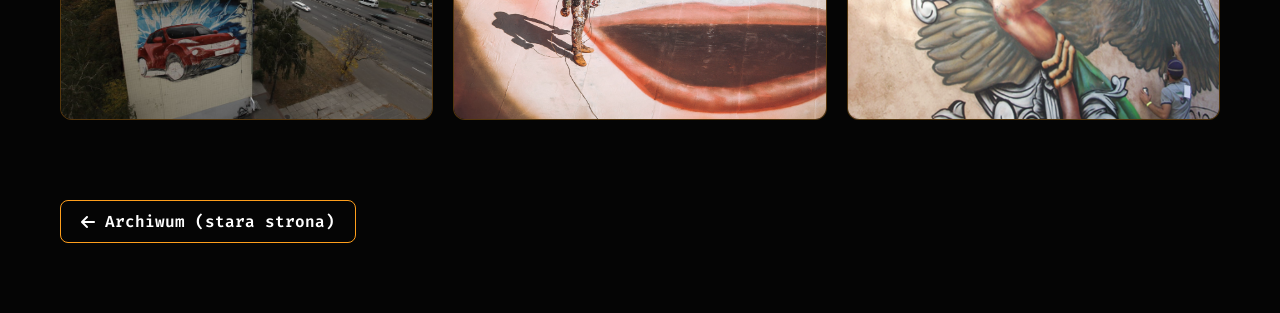
==== commit 03898598: "Update update" ====
--- a/pages/art.html
+++ b/pages/art.html
@@ -3,67 +3,254 @@
 <head>
     <meta charset="UTF-8">
     <meta name="viewport" content="width=device-width, initial-scale=1.0">
-    <title>Artystyczne Malowanie &amp; Murale | Oleksii Pryimak</title>
-
-    <!-- Meta SEO & Robots -->
-    <meta name="robots" content="index, follow">
-    <meta name="description" content="Galeria prac artystycznego malowania i wielkoformatowych murali Oleksii Pryimak. Ponad 20 000 m² zrealizowanych projektów.">
-    <meta name="author" content="Oleksii Pryimak">
-
-    <!-- Tag Kanoniczny (Canonical) -->
-    <link rel="canonical" href="https://oleksii.pryimak.pl/pages/art.html" />
-
-    <!-- Open Graph -->
-    <meta property="og:type" content="website">
-    <meta property="og:url" content="https://oleksii.pryimak.pl/pages/art.html">
-    <meta property="og:title" content="Artystyczne Malowanie &amp; Murale | Oleksii Pryimak">
-    <meta property="og:description" content="Galeria prac artystycznego malowania i wielkoformatowych murali Oleksii Pryimak.">
-
-    <!-- Google Analytics (GA4) -->
-    <script async src="https://www.googletagmanager.com/gtag/js?id=G-FC5D5TD5PJ"></script>
-    <script>
-      window.dataLayer = window.dataLayer || [];
-      function gtag(){dataLayer.push(arguments);}
-      gtag('js', new Date());
-
-      gtag('config', 'G-FC5D5TD5PJ');
-    </script>
-
-    <link rel="stylesheet" href="../css/style.css">
+    <title>Oleksii Pryimak | Artystyczne Malowanie & Murale</title>
+    
+    <!-- Czcionka i Ikony -->
+    <link rel="preconnect" href="https://fonts.googleapis.com">
+    <link rel="preconnect" href="https://fonts.gstatic.com" crossorigin>
+    <link href="https://fonts.googleapis.com/css2?family=Fira+Code:wght@300;400;600&display=swap" rel="stylesheet">
+    <link rel="stylesheet" href="https://cdnjs.cloudflare.com/ajax/libs/font-awesome/6.4.0/css/all.min.css">
+
+    <style>
+        /* CSS W CAŁOŚCI NIEZALEŻNY OD STYLI GŁÓWNYCH */
+        * {
+            box-sizing: border-box;
+            margin: 0;
+            padding: 0;
+        }
+
+        body {
+            background-color: #050505;
+            color: #e0e0e0;
+            font-family: 'Fira Code', monospace;
+            min-height: 100vh;
+            padding: 0;
+        }
+
+        .container {
+            max-width: 1200px;
+            margin: 0 auto;
+            padding: 40px 20px;
+        }
+
+        /* Przycisk powrotu */
+        .back-btn {
+            display: inline-flex;
+            align-items: center;
+            gap: 10px;
+            padding: 10px 20px;
+            border: 1px solid #ff9f1c;
+            border-radius: 8px;
+            color: #ffffff;
+            text-decoration: none;
+            font-weight: 600;
+            transition: all 0.3s ease;
+            margin-bottom: 30px;
+        }
+
+        .back-btn:hover {
+            background-color: #ff9f1c;
+            color: #000000;
+            box-shadow: 0 0 15px #ff9f1c;
+        }
+
+        /* Nagłówek */
+        .header-title {
+            font-size: 2.5rem;
+            color: #ff9f1c;
+            text-transform: uppercase;
+            margin-bottom: 10px;
+        }
+
+        .header-desc {
+            color: #aaa;
+            font-size: 1rem;
+            margin-bottom: 40px;
+            line-height: 1.5;
+        }
+
+        /* Siatka: 3 zdjęcia w rzędzie */
+        .gallery-grid {
+            display: grid;
+            grid-template-columns: repeat(3, 1fr);
+            gap: 20px;
+            width: 100%;
+        }
+
+        /* Prostokątny kafelek ze zdjęciem */
+        .gallery-card {
+            width: 100%;
+            aspect-ratio: 4 / 3;
+            border-radius: 12px;
+            overflow: hidden;
+            border: 1px solid rgba(255, 159, 28, 0.3);
+            background: #080808;
+            cursor: pointer;
+            transition: transform 0.3s ease, border-color 0.3s ease, box-shadow 0.3s ease;
+        }
+
+        .gallery-card img {
+            width: 100%;
+            height: 100%;
+            object-fit: cover;
+            filter: grayscale(20%);
+            transition: filter 0.3s ease, transform 0.3s ease;
+            display: block;
+        }
+
+        .gallery-card:hover {
+            transform: translateY(-5px);
+            border-color: #ff9f1c;
+            box-shadow: 0 0 20px rgba(255, 159, 28, 0.4);
+        }
+
+        .gallery-card:hover img {
+            filter: grayscale(0%);
+            transform: scale(1.05);
+        }
+
+        /* LIGHTBOX Z NAWIGACJĄ STRZAŁKAMI */
+        .lightbox-overlay {
+            position: fixed;
+            top: 0;
+            left: 0;
+            width: 100vw;
+            height: 100vh;
+            background: rgba(0, 0, 0, 0.92);
+            display: none;
+            justify-content: center;
+            align-items: center;
+            z-index: 999999;
+        }
+
+        .lightbox-overlay.active {
+            display: flex;
+        }
+
+        .lightbox-content {
+            position: relative;
+            display: flex;
+            align-items: center;
+            justify-content: center;
+            max-width: 90vw;
+            max-height: 85vh;
+        }
+
+        .lightbox-overlay img {
+            max-width: 90vw;
+            max-height: 85vh;
+            border-radius: 8px;
+            border: 1px solid rgba(255, 159, 28, 0.5);
+            box-shadow: 0 0 30px rgba(0,0,0,0.8);
+            object-fit: contain;
+        }
+
+        /* Przycisk zamknięcia */
+        .lightbox-close {
+            position: absolute;
+            top: 25px;
+            right: 35px;
+            background: none;
+            border: none;
+            color: #ffffff;
+            font-size: 3rem;
+            cursor: pointer;
+            transition: color 0.3s ease;
+            z-index: 1000001;
+        }
+
+        .lightbox-close:hover {
+            color: #ff9f1c;
+        }
+
+        /* Strzałki Nawigacyjne (Poprzednie / Następne) */
+        .lightbox-nav-btn {
+            position: absolute;
+            top: 50%;
+            transform: translateY(-50%);
+            background: rgba(10, 10, 10, 0.6);
+            border: 1px solid rgba(255, 159, 28, 0.5);
+            color: #ff9f1c;
+            width: 50px;
+            height: 50px;
+            border-radius: 50%;
+            font-size: 1.5rem;
+            cursor: pointer;
+            display: flex;
+            align-items: center;
+            justify-content: center;
+            transition: all 0.3s ease;
+            z-index: 1000001;
+        }
+
+        .lightbox-nav-btn:hover {
+            background: #ff9f1c;
+            color: #000000;
+            box-shadow: 0 0 15px #ff9f1c;
+        }
+
+        .lightbox-prev {
+            left: 25px;
+        }
+
+        .lightbox-next {
+            right: 25px;
+        }
+
+        /* Responsywność */
+        @media (max-width: 900px) {
+            .gallery-grid { grid-template-columns: repeat(2, 1fr); }
+            .lightbox-nav-btn {
+                width: 40px;
+                height: 40px;
+                font-size: 1.2rem;
+            }
+            .lightbox-prev { left: 10px; }
+            .lightbox-next { right: 10px; }
+        }
+        @media (max-width: 600px) {
+            .gallery-grid { grid-template-columns: 1fr; }
+            .header-title { font-size: 2rem; }
+        }
+    </style>
 </head>
 <body>
-    <div class="gallery-page">
-        <a href="../index.html" class="back-btn">← Back to home page</a>
-
-        <header class="gallery-header">
-            <div>
-                <h1>Oleksii Pryimak — Artystyczne Malowanie</h1>
-                <p class="gallery-intro-desc">
-                    Artystyczne malowanie i murale wielkoformatowe stanowią fundament mojego doświadczenia w sztukach wizualnych. Zrealizowałem ponad 20 000 m² powierzchni malarskich w przestrzeni publicznej i prywatnej, łącząc tradycyjne techniki malarskie (akryl, spray) z nowoczesnym projektowaniem koncepcyjnym.
-                </p>
-            </div>
+
+    <div class="container">
+        <!-- Przycisk Powrotu -->
+        <a href="../index.html" class="back-btn">
+            <i class="fas fa-arrow-left"></i> Powrót do strony głównej
+        </a>
+
+        <!-- Nagłówek -->
+        <header>
+            <h1 class="header-title">Artystyczne Malowanie / Galeria</h1>
+            <p class="header-desc">Wybrane projekty</p>
         </header>
 
+        <!-- Galeria 3 zdjęcia w rzędzie -->
         <main class="gallery-grid" id="art-gallery"></main>
-
-        <section class="video-section">
-            <h2>---</h2>
-            <div class="video-grid" id="video-gallery"></div>
-        </section>
-
-        <div class="lightbox" id="lightbox">
-            <div class="lightbox-content">
-                <button class="lightbox-close" id="lightbox-close">×</button>
-                <img id="lightbox-img" src="" alt="Preview">
-            </div>
+    </div>
+
+    <!-- Niezależny Lightbox ze Strzałkami -->
+    <div class="lightbox-overlay" id="lightbox">
+        <button class="lightbox-close" id="lightbox-close" aria-label="Zamknij">&times;</button>
+        
+        <!-- Strzałka Poprzednie -->
+        <button class="lightbox-nav-btn lightbox-prev" id="lightbox-prev" aria-label="Poprzednie zdjęcie">
+            <i class="fas fa-chevron-left"></i>
+        </button>
+
+        <div class="lightbox-content">
+            <img id="lightbox-img" src="" alt="Powiększony obraz">
         </div>
 
-        <footer class="gallery-footer">
-            <a href="https://sites.google.com/pryimak.pl/oleksii-pryimak" target="_blank" rel="noopener noreferrer" class="archive-link">Archive</a>
-        </footer>
+        <!-- Strzałka Następne -->
+        <button class="lightbox-nav-btn lightbox-next" id="lightbox-next" aria-label="Następne zdjęcie">
+            <i class="fas fa-chevron-right"></i>
+        </button>
     </div>
 
-    <script src="../js/main.js" defer></script>
     <script>
         const artImages = [
             "../images/art/1 Oleksii Pryimak 22 1.jpg",
@@ -83,53 +270,95 @@
             "../images/art/Oleksii Pryimak 11 mural.jpg"
         ];
 
-        const videoFiles = [
-            <!--"../images/art/video/Oleksii Pryimak 2011.mp4", -->
-        ];
+        let currentIndex = 0;
 
         document.addEventListener('DOMContentLoaded', () => {
             const gallery = document.getElementById('art-gallery');
-            const videoGallery = document.getElementById('video-gallery');
             const lightbox = document.getElementById('lightbox');
             const lightboxImg = document.getElementById('lightbox-img');
             const lightboxClose = document.getElementById('lightbox-close');
-
-            artImages.forEach(src => {
-                const item = document.createElement('div');
-                item.className = 'gallery-item';
+            const lightboxPrev = document.getElementById('lightbox-prev');
+            const lightboxNext = document.getElementById('lightbox-next');
+
+            // Renderowanie prostokątów
+            artImages.forEach((src, index) => {
+                const card = document.createElement('div');
+                card.className = 'gallery-card';
+                
                 const img = document.createElement('img');
                 img.src = src;
-                img.alt = 'Artystyczne malowanie';
-                img.loading = 'lazy';
-                item.appendChild(img);
-                gallery.appendChild(item);
-
-                item.addEventListener('click', () => {
-                    openLightbox(src);
+                img.alt = 'Artystyczne Malowanie - Oleksii Pryimak';
+                
+                card.appendChild(img);
+                gallery.appendChild(card);
+
+                // Otwarcie konkretnego zdjęcia
+                card.addEventListener('click', () => {
+                    currentIndex = index;
+                    showImage(currentIndex);
+                    lightbox.classList.add('active');
                 });
             });
 
-            videoFiles.forEach(src => {
-                const wrapper = document.createElement('div');
-                wrapper.className = 'video-card';
-                const video = document.createElement('video');
-                video.src = src;
-                video.autoplay = true;
-                video.muted = true;
-                video.loop = true;
-                video.playsInline = true;
-                video.setAttribute('playsinline', '');
-                wrapper.appendChild(video);
-                videoGallery.appendChild(wrapper);
-            });
-
-            lightboxClose.addEventListener('click', closeLightbox);
-            lightbox.addEventListener('click', event => {
-                if (event.target === lightbox) {
-                    closeLightbox();
+            // Wyświetlenie obrazka pod danym indeksem
+            function showImage(index) {
+                lightboxImg.src = artImages[index];
+            }
+
+            // Następne zdjęcie
+            function nextImage() {
+                currentIndex = (currentIndex + 1) % artImages.length;
+                showImage(currentIndex);
+            }
+
+            // Poprzednie zdjęcie
+            function prevImage() {
+                currentIndex = (currentIndex - 1 + artImages.length) % artImages.length;
+                showImage(currentIndex);
+            }
+
+            // Eventy dla przycisków
+            lightboxNext.addEventListener('click', (e) => {
+                e.stopPropagation();
+                nextImage();
+            });
+
+            lightboxPrev.addEventListener('click', (e) => {
+                e.stopPropagation();
+                prevImage();
+            });
+
+            // Zamykanie lightboxa
+            lightboxClose.addEventListener('click', () => {
+                lightbox.classList.remove('active');
+            });
+
+            lightbox.addEventListener('click', (e) => {
+                if (e.target === lightbox) {
+                    lightbox.classList.remove('active');
+                }
+            });
+
+            // Obsługa strzałek na klawiaturze (Klawisze <- / -> / ESC)
+            document.addEventListener('keydown', (e) => {
+                if (!lightbox.classList.contains('active')) return;
+                
+                if (e.key === 'ArrowRight') {
+                    nextImage();
+                } else if (e.key === 'ArrowLeft') {
+                    prevImage();
+                } else if (e.key === 'Escape') {
+                    lightbox.classList.remove('active');
                 }
             });
         });
     </script>
+
+    <div class="container">
+        <!-- Przycisk Powrotu -->
+        <a href="https://sites.google.com/pryimak.pl/oleksii-pryimak/portfolio/artystyczne-malowanie?authuser=0" class="back-btn">
+            <i class="fas fa-arrow-left"></i> Archiwum (stara strona)
+        </a>
+    </div>
 </body>
-</html>
+</html>
